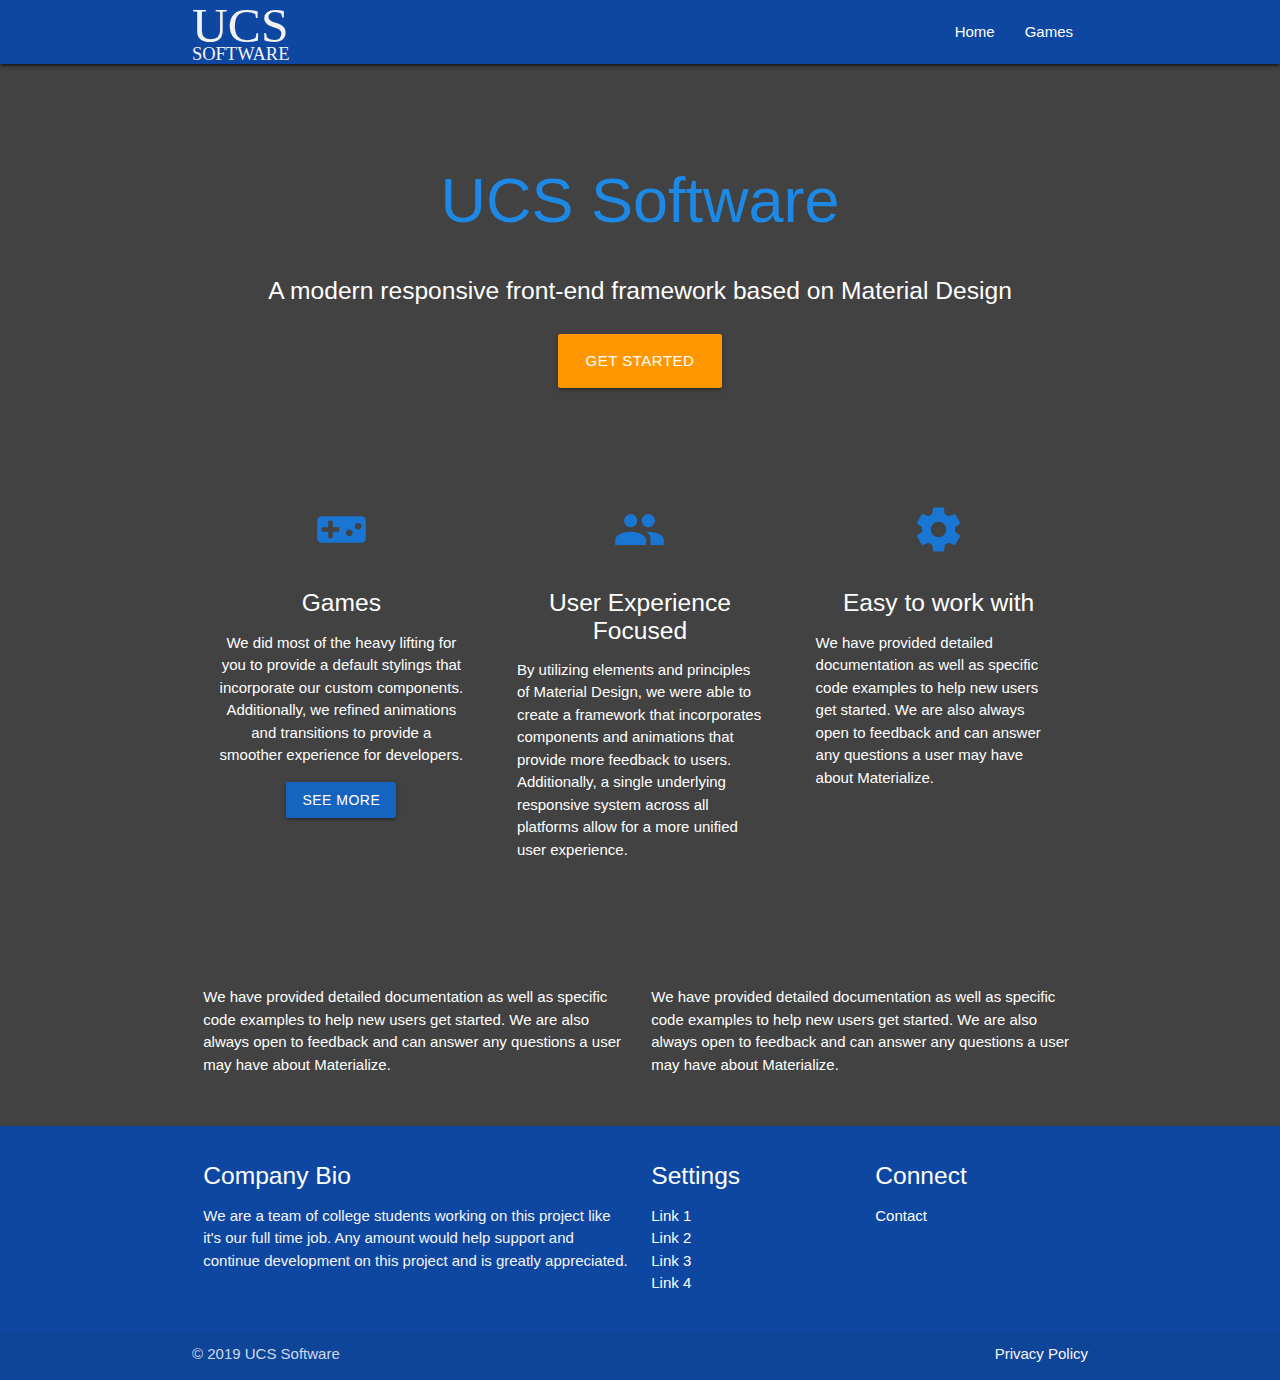
==== index.html @ 95c02d00 "Add files via upload" ====
<!DOCTYPE html>
<html lang="en">
<head>
  <meta http-equiv="Content-Type" content="text/html; charset=UTF-8"/>
  <meta name="viewport" content="width=device-width, initial-scale=1, maximum-scale=1.0"/>
  <title>UCS Software</title>

  <!-- CSS  -->
  <link href="https://fonts.googleapis.com/icon?family=Material+Icons" rel="stylesheet">
  <link href="css/materialize.css" type="text/css" rel="stylesheet" media="screen,projection"/>
  <link href="css/style.css" type="text/css" rel="stylesheet" media="screen,projection"/>
</head>
<body class="grey darken-3 white-text">
  <nav id="nav"></nav>
  <div class="section no-pad-bot" id="index-banner">
    <div class="container">
      <br><br>
      <h1 class="header center blue-text text-darken-1">UCS Software</h1>
      <div class="row center">
        <h5 class="header col s12 light">A modern responsive front-end framework based on Material Design</h5>
      </div>
      <div class="row center">
        <a href="http://materializecss.com/getting-started.html" id="download-button" class="btn-large waves-effect waves-light orange">Get Started</a>
      </div>
      <br><br>

    </div>
  </div>


  <div class="container">
    <div class="section">

      <!--   Icon Section   -->
      <div class="row">
        <div class="col s12 m4">
          <div class="icon-block center">
            <h2 class="center blue-text text-darken-2"><i class="material-icons">videogame_asset</i></h2>
            <h5 class="center">Games</h5>

            <p class="light">We did most of the heavy lifting for you to provide a default stylings that incorporate our custom components. Additionally, we refined animations and transitions to provide a smoother experience for developers.</p>
            <a class="waves-effect waves-light btn blue darken-3">See more</a>
          </div>
        </div>

        <div class="col s12 m4">
          <div class="icon-block">
            <h2 class="center blue-text text-darken-2"><i class="material-icons">group</i></h2>
            <h5 class="center">User Experience Focused</h5>

            <p class="light">By utilizing elements and principles of Material Design, we were able to create a framework that incorporates components and animations that provide more feedback to users. Additionally, a single underlying responsive system across all platforms allow for a more unified user experience.</p>
          </div>
        </div>

        <div class="col s12 m4">
          <div class="icon-block">
            <h2 class="center blue-text text-darken-2"><i class="material-icons">settings</i></h2>
            <h5 class="center">Easy to work with</h5>

            <p class="light">We have provided detailed documentation as well as specific code examples to help new users get started. We are also always open to feedback and can answer any questions a user may have about Materialize.</p>
          </div>
        </div>
      </div>

    </div>
    <br><br>
  </div>
  <div class="container">
    <div class="section">
      <div class="row">
        <div class="col s12 m6">
            <p class="light">We have provided detailed documentation as well as specific code examples to help new users get started. We are also always open to feedback and can answer any questions a user may have about Materialize.</p>
        </div>
        <div class="col s12 m6">
            <p class="light">We have provided detailed documentation as well as specific code examples to help new users get started. We are also always open to feedback and can answer any questions a user may have about Materialize.</p>
        </div>
      </div>
    </div>
  </div>
  <footer id="footer">
  </footer>


  <!--  Scripts-->
  <script src="js/navbar.js"></script>
  <script src="js/footer.js"></script>
  <script src="https://code.jquery.com/jquery-2.1.1.min.js"></script>
  <script src="js/materialize.js"></script>
  <script src="js/init.js"></script>

  </body>
</html>
---- css/style.css ----
/* Custom Stylesheet */
/**
 * Use this file to override Materialize files so you can update
 * the core Materialize files in the future
 *
 * Made By MaterializeCSS.com
 */

.icon-block {
  padding: 0 15px;
}
.icon-block .material-icons {
	font-size: inherit;
}

.roundedimg {
  border-radius: 25px;
}
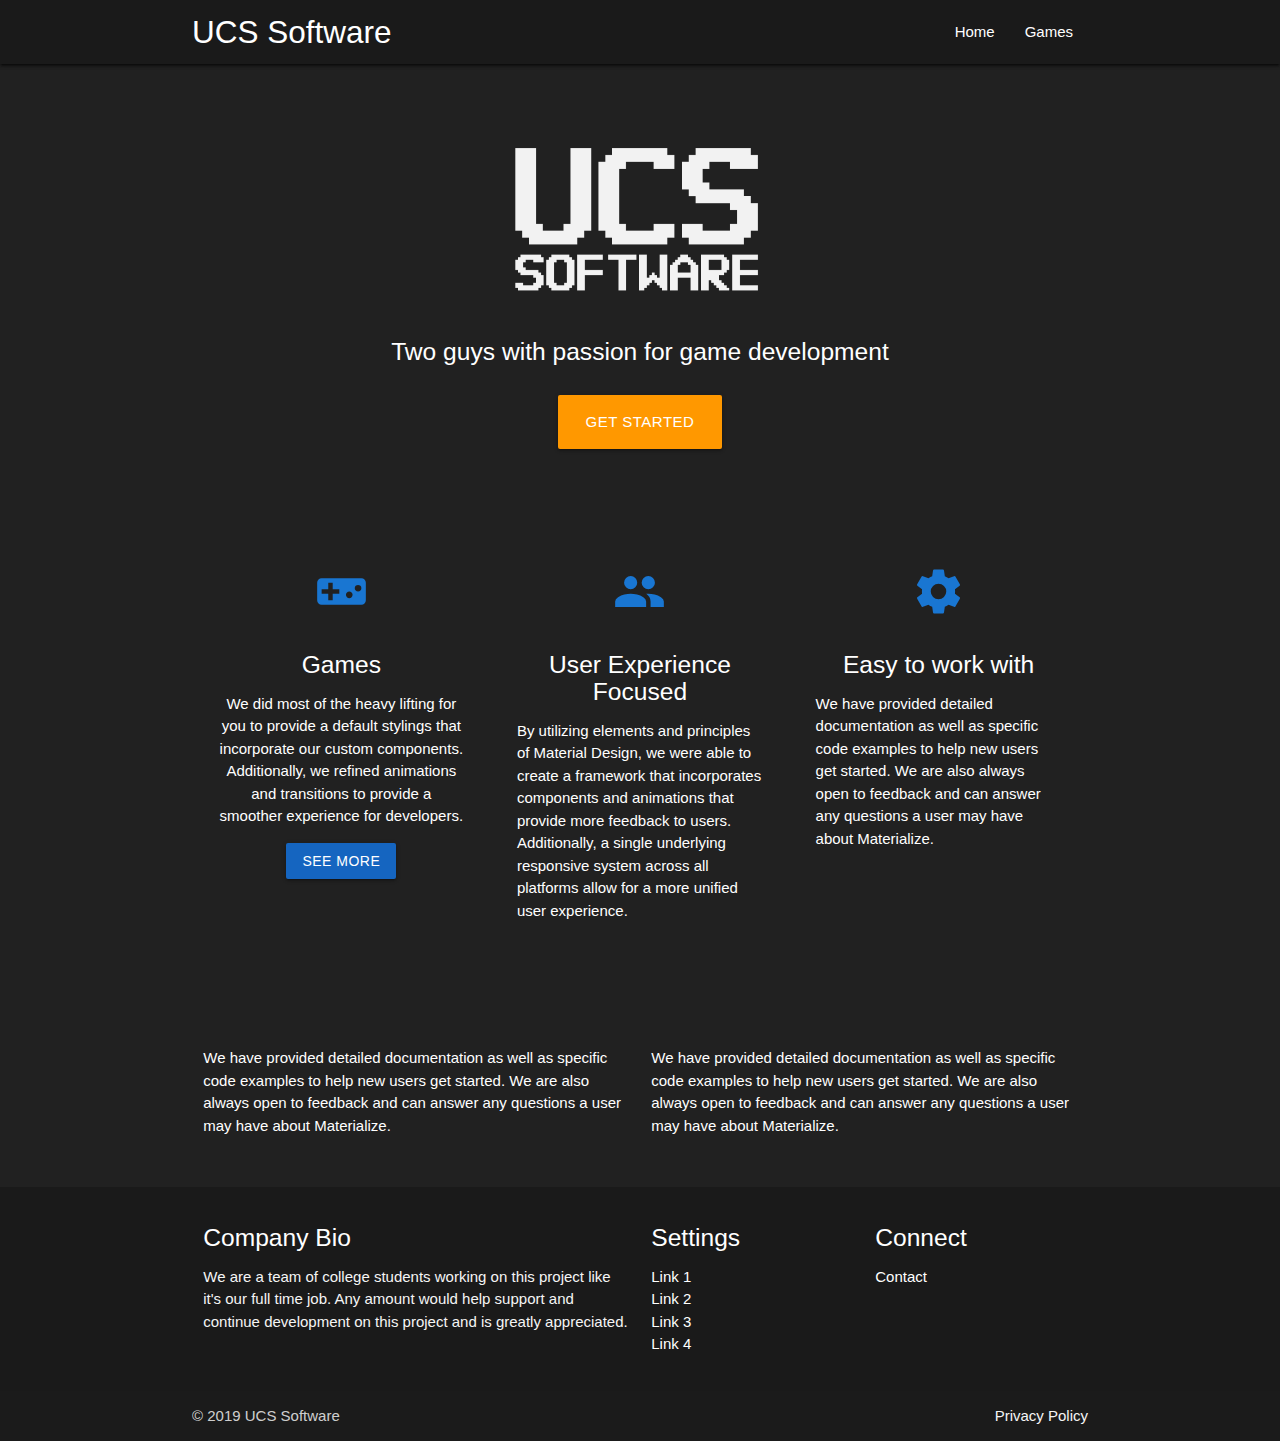
==== commit 4a28cd2c: "Add files via upload" ====
--- a/index.html
+++ b/index.html
@@ -10,14 +10,14 @@
   <link href="css/materialize.css" type="text/css" rel="stylesheet" media="screen,projection"/>
   <link href="css/style.css" type="text/css" rel="stylesheet" media="screen,projection"/>
 </head>
-<body class="grey darken-3 white-text">
+<body class="grey darken-4 white-text">
   <nav id="nav"></nav>
   <div class="section no-pad-bot" id="index-banner">
     <div class="container">
       <br><br>
-      <h1 class="header center blue-text text-darken-1">UCS Software</h1>
+      <p class="header center blue-text text-darken-1"><img src="UCS12.png" height="auto" width="250"></p>
       <div class="row center">
-        <h5 class="header col s12 light">A modern responsive front-end framework based on Material Design</h5>
+        <h5 class="header col s12 light">Two guys with passion for game development</h5>
       </div>
       <div class="row center">
         <a href="http://materializecss.com/getting-started.html" id="download-button" class="btn-large waves-effect waves-light orange">Get Started</a>
